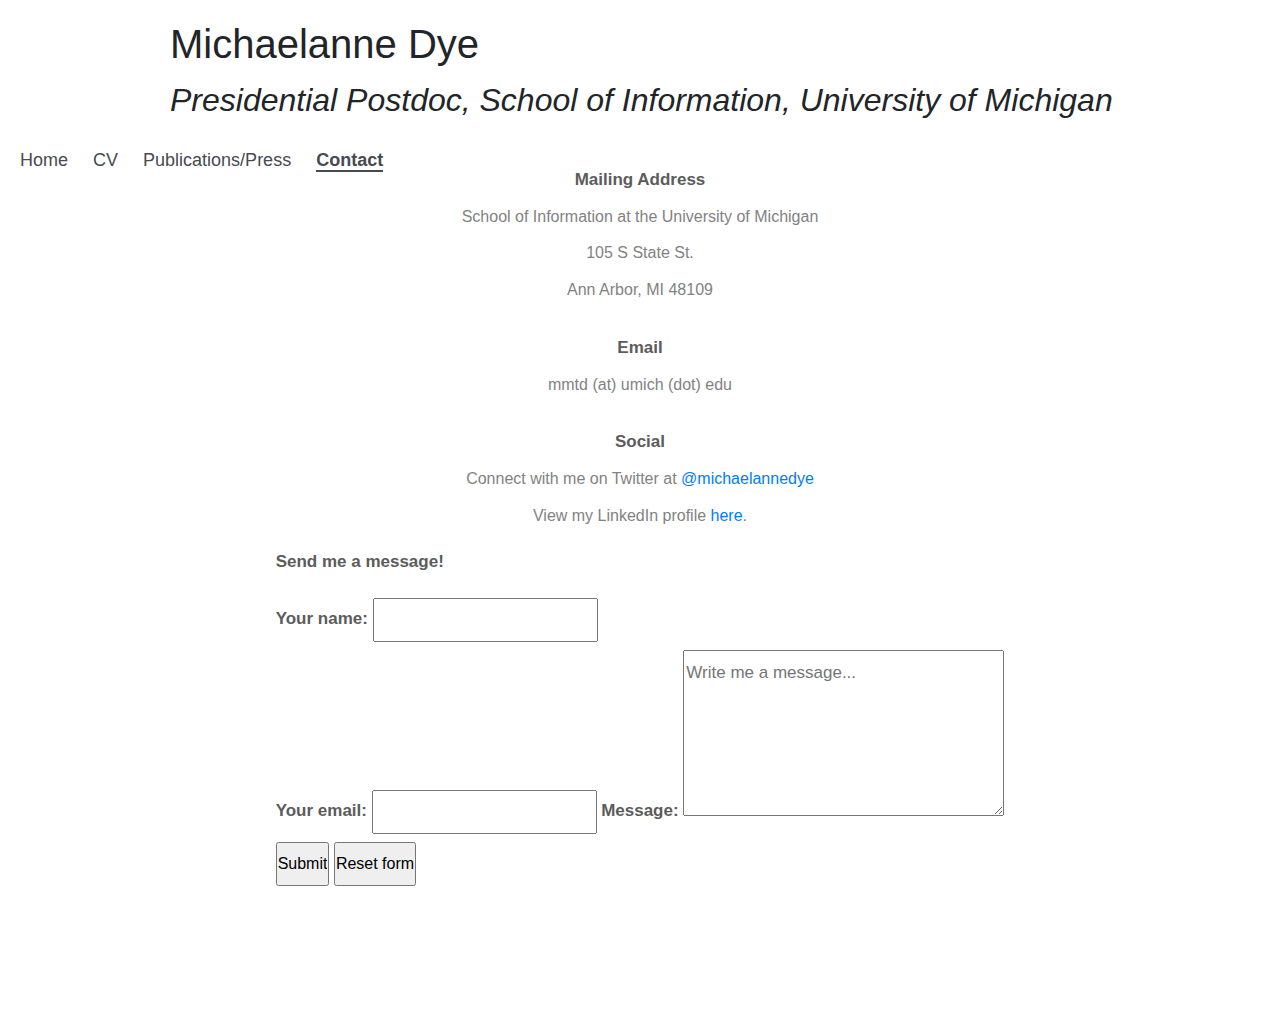
==== contact.html @ 2bfb735a "update contact" ====
<html>
	<head>
		<meta charset="utf-8">
		<link rel="stylesheet" type="text/css" href="css/html5reset.css">
		<link rel="stylesheet" type="text/css" href="css/style.css">

		<meta name="viewport" content="width=device-width, initial-scale=1.0">
		<link href="//maxcdn.bootstrapcdn.com/bootstrap/4.1.1/css/bootstrap.min.css" rel="stylesheet" id="bootstrap-css">
		<script src="//maxcdn.bootstrapcdn.com/bootstrap/4.1.1/js/bootstrap.min.js"></script>
		<script src="//cdnjs.cloudflare.com/ajax/libs/jquery/3.2.1/jquery.min.js"></script>

		<link href="https://fonts.googleapis.com/css?family=Crimson+Text&display=swap" rel="stylesheet">


		<title>Contact Me</title>

	</head>

	<body>
    <div class="skip"><a href="#main_index">Skip to Main Content</a></div>
    <div class="wrapper">
			<div class = "nav">
				<header id="main">
						<h1>Michaelanne Dye</h1>
						<h2 class="description">Presidential Postdoc, School of Information, University of Michigan</h2>
				</header>
				<nav>
					<ul>
						<li><a href="index.html">Home</a></li>
						<li><a href="about.html">CV</a></li>
						<li><a href="publications.html">Publications/Press</a></li>
						<li><a href="contact.html" class = "active">Contact</a></li>
					</ul>
				</nav>
			</div>
		</div>
			<div class = "contact_container">
				<div class="contact-image">
					<img src="images/michaelanne1.jpg" id = "contact_me" alt = "my headshot">
				</div>
				<div class="contact_text_info">
					<div class="mailing_address">
						<p class="info_labels">Mailing Address</p>
						<p>School of Information at the University of Michigan</p>
						<p>105 S State St.</p>
						<p>Ann Arbor, MI 48109</p>
					</div>
					<br>
					<p class="info_labels">Email</p>
					<p id="email"> mmtd (at) umich (dot) edu</p>
					<br>
					<p class="info_labels">Social</p>
					<p>Connect with me on Twitter at <a href="http://twitter.com/michaelannedye" target="_blank" rel="noopener">@michaelannedye</a></p>
					<p>View my LinkedIn profile <a href="https://www.linkedin.com/in/michaelannedye" target="_blank" rel="noopener">here</a>.</p>
				</div>
				<div class="email_form">
					<form id="email" name="emailform" action="https://formspree.io/myyzjlgw" method="POST">
					  <p id="form_title">Send me a message!</p>
				      <label>Your name: <input type="text" name="name"></label><br>
				      <label>Your email: <input type="email" name="_replyto"><br></label>
				      <label>Message: <textarea textarea rows="4" cols="30" name="message" placeholder="Write me a message..."></textarea></label>
				      <input type="hidden" name="_subject" value="[Portfolio] New Message from your Website!"/>
				      <br>
				      <input type="submit" value="Submit">
				      <input type="reset" value="Reset form">
				  </form>
				</div>
				<div>
					<img src="images/image3.jpeg" id = "cont_building_image" alt = "buildings">
				</div>
			</div>
		</div>

	<footer>
      <div id="footer">
        <div class="footer_container">
          <a href="mailto:jezzhang@umich.edu" aria-label="Mail" target="_blank"><i class="fas fa-envelope"></i></a>
          <a href="https://www.linkedin.com/in/jessica-zhang-287b08150/" aria-label="Linkedin" target="_blank"><i class="fab fa-linkedin"></i></a>
          <a href="https://github.com/jezzhang/" aria-label="Github" target="-blank"><i class="fab fa-github"></i></a>
          <a href="https://www.facebook.com/jezzhang10" aria-label="Facebook" target="_blank"><i class="fab fa-facebook-square"></i></a>
        </div>
      </div>
    </footer>
</body>
</html>
---- css/style.css ----
/* overlapping style */
html{
    scroll-behavior: smooth;

}

body{
  background-color: white;
  font-size: 18px;
  margin: 0;
  padding: 0;
  font-family: 'Crimson Text', serif;

}

p {
  color: #828282;
  font-size: 12px;

}

h1 {
  font-size: 25px;

}

h2 {
  font-size: 5px;
  padding-top: 8px;
  font-style: italic;
}

h3 {
  padding-top: 20px;
  font-size: 15px;
  font-weight: bolder;

}



.container {
  grid-column: 1 / -1;
  grid-row: 2 / span 1;
}

.nav{
  vertical-align: middle;
  grid-column: 1 / -1;
  grid-row: 1 / span 1;

  display: grid;
  grid-template-columns: 50% 50%;
  grid-template-rows: 1fr;

  font-size: 12px;
  background-color: #ffffff;
  padding-top: 20px;
  margin-left: 20px;
  padding-right: 30px;

}

#main {
  grid-column: 1 / span 1;
  grid-row: 1 / -1;

	margin: none;
  display: inline-block;
  text-align: left;

}

nav {
  grid-column: 2 / span 1;
  grid-row: 1 / -1;
  text-align: right;
  font-size: 15px;
  padding-top: 20px;


}

nav ul{
  list-style-type: none;
}

nav li{
  display: inline-block;
}

nav a{
  color: #474A51;
  text-decoration: none;
}

nav a:hover{
  border-bottom: 1px solid #474A51;
}

nav a.active {
  border-bottom: 2px solid #474A51;
  background-color: transparent;
  font-weight: bold;

}


.skip a{
  background: white;
  left: 0;
  padding: 6px;
  position: absolute;
  top: -40px;
  -webkit-transition: top 1s ease-out;
  transition: top 1s ease-out;
  z-index: 1;
}

.skip a:focus{
  top:0px;
}

.date {
  color: black;
  font-weight: bold;

}

#footer {
  padding: 60px 0 40px;
  display: flex;
  align-items: center;
  justify-content: center;
  text-align: center;

  width: 100%;
}




/* home page styling */

.wrapper{
  display: grid;
  grid-template-columns: 1fr;
  grid-template-rows: 80px 1fr 80px;

}

.container {
  grid-column: 1 / -1;
  grid-row: 2 / span 1;

}
.important_about {
  color: black;
}

.about-image {
  padding-top: 50px;
  grid-column: 2 / 3;
  grid-row: 1 / span 1;
  text-align: center;

}

.summary {
  grid-column: 2 / 3;
  grid-row: 3 / 4;
  padding-bottom: 90px;
}

.news {
  grid-column: 2 / 3;
  grid-row: 3 / -1;
  padding-top: 90px;
}


a {
  text-decoration: none;
  background-color: transparent;
}

ul.timeline {
    list-style-type: none;
    position: relative;
}
ul.timeline:before {
    content: ' ';
    background: #d4d9df;
    display: inline-block;
    position: absolute;
    left: 29px;
    width: 2px;
    height: 100%;
    z-index: 400;
}
ul.timeline > li {
    margin: 20px 0;
    padding-left: 70px;
}
ul.timeline > li:before {
    content: ' ';
    background: white;
    display: inline-block;
    position: absolute;
    /* border-radius: 50%; */
    transform: rotate(45deg);
    border: 2px solid black;
    left: 23px;
    width: 10px;
    height: 10px;
    z-index: 400;
}

/*contact page styling*/
.contact_container{
  display: grid;
  grid-template-columns: 12% 38% 38% 12%;
  grid-template-rows: 1fr 1fr;
}

.contact-image {
  display: none;
}

.contact_text_info {
  color: #828282;
  padding-top: 1%;
  grid-column: 2 / -2;
  text-align: center;
  grid-row: 1 / span;
  line-height: 1.3em;
}

.email_form{
  grid-column: 2 / -2;
  grid-row: 2 / span;
  text-align: center;
  line-height: 2.5em;
}

form{
  display:inline-block;
  text-align: left;
}

.info_labels, label, #form_title {
  color: #5C5C5C;
  font-weight: bold;
  font-size: 17px;
}

input{
  padding: 0;
}

#cont_building_image{
  display: none;
}

@media screen and (min-width: 600px) and (max-width: 1000px) {

}


@media screen and (min-width: 1000px){

  h1 {
    font-size: 30px;

  }

  h2{
    padding-top: 5px;
    font-size: 15px;
  }

  h3 {
    font-size: 20px;
    padding-top: 0px;
  }

  p {
    font-size: 16px;

  }

  .nav {
      padding-right: 100px;
  }

  #main {
    padding-left: 150px;

  }

  nav {
    font-size: 18px;

  }

  nav li{
    padding-right: 20px;
  }


  .container{
    display: grid;
    grid-template-columns: 12% 38% 38% 12%;
    grid-template-rows: 400px 400px;

  }

  .about-image {
    grid-column: 2 / 3;
    grid-row: 1 / span 1;

    text-align: left;

    }
  }

  .summary {
    grid-column: 2 / span 1;
    grid-row: 2 / span 1;
    padding-bottom: 0px;
  }

  .news {
    grid-column: 3 / 4;
    grid-row: 1 / -1;
    padding-top: 0px;
  }
}
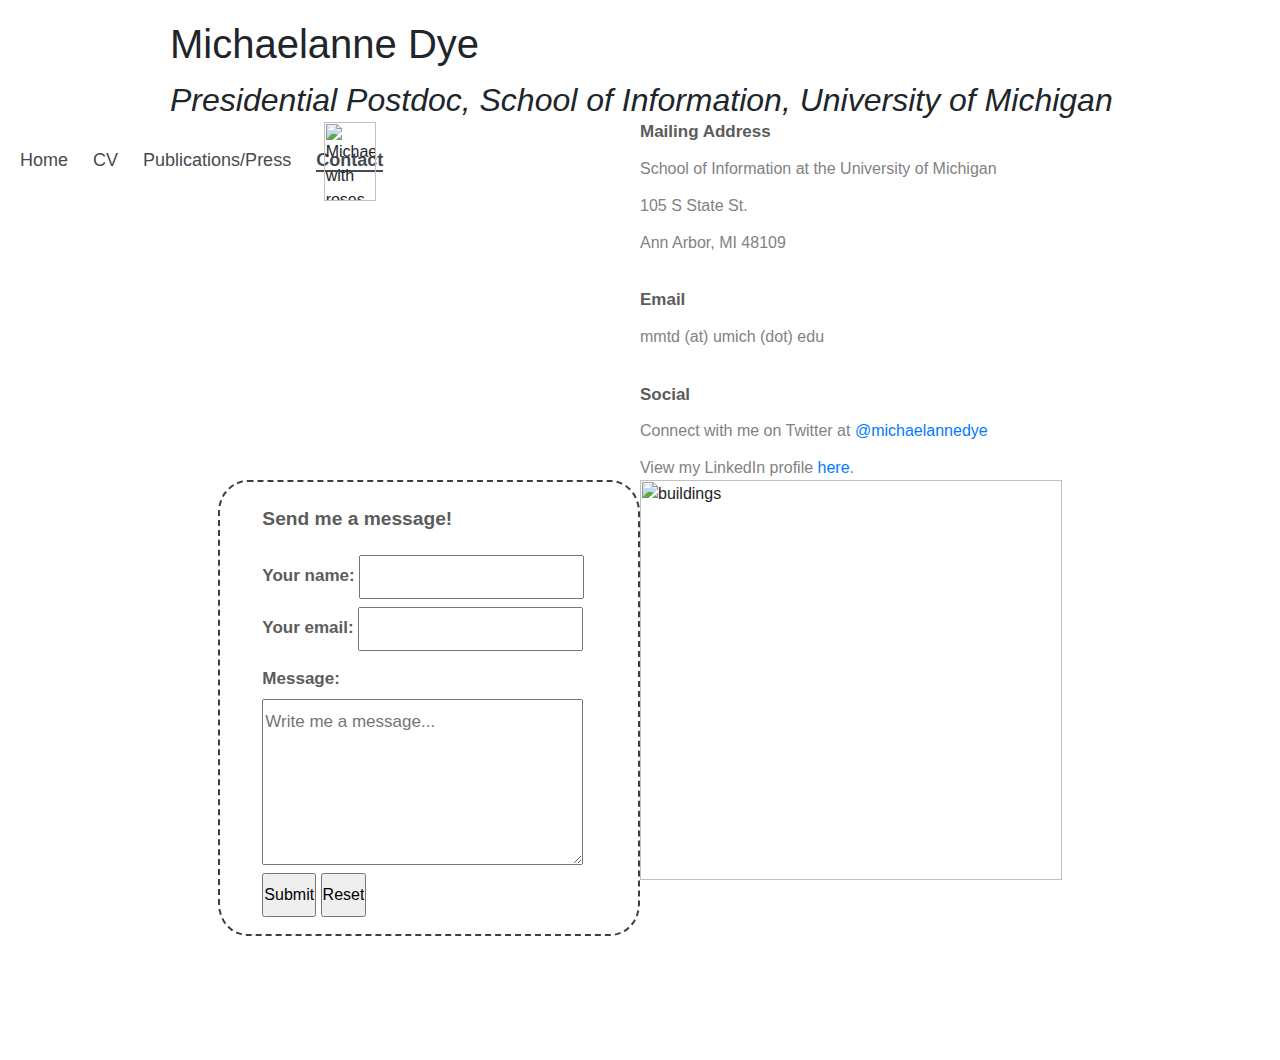
==== commit 946d335a: "Update contact and tablet query" ====
--- a/contact.html
+++ b/contact.html
@@ -33,11 +33,11 @@
 					</ul>
 				</nav>
 			</div>
-		</div>
-			<div class = "contact_container">
-				<div class="contact-image">
-					<img src="images/michaelanne1.jpg" id = "contact_me" alt = "my headshot">
+			<div class = "container">
+				<div class = "contact_image">
+					<img src="images/michaelanne2.jpg" id = "rose" alt = "Michaelanne with roses">
 				</div>
+				
 				<div class="contact_text_info">
 					<div class="mailing_address">
 						<p class="info_labels">Mailing Address</p>
@@ -53,25 +53,26 @@
 					<p>Connect with me on Twitter at <a href="http://twitter.com/michaelannedye" target="_blank" rel="noopener">@michaelannedye</a></p>
 					<p>View my LinkedIn profile <a href="https://www.linkedin.com/in/michaelannedye" target="_blank" rel="noopener">here</a>.</p>
 				</div>
+			
 				<div class="email_form">
 					<form id="email" name="emailform" action="https://formspree.io/myyzjlgw" method="POST">
 					  <p id="form_title">Send me a message!</p>
-				      <label>Your name: <input type="text" name="name"></label><br>
-				      <label>Your email: <input type="email" name="_replyto"><br></label>
-				      <label>Message: <textarea textarea rows="4" cols="30" name="message" placeholder="Write me a message..."></textarea></label>
+				      <label>Your name: <input required type="text" name="name"></label><br>
+				      <label>Your email: <input required type="email" name="_replyto"><br></label>
+				      <label>Message: <textarea required textarea rows="4" cols="30" name="message" placeholder="Write me a message..."></textarea></label>
 				      <input type="hidden" name="_subject" value="[Portfolio] New Message from your Website!"/>
 				      <br>
 				      <input type="submit" value="Submit">
-				      <input type="reset" value="Reset form">
+				      <input type="reset" value="Reset">
 				  </form>
 				</div>
-				<div>
+				<div class = "contact_building_img">
 					<img src="images/image3.jpeg" id = "cont_building_image" alt = "buildings">
 				</div>
 			</div>
 		</div>
 
-	<footer>
+    <footer>
       <div id="footer">
         <div class="footer_container">
           <a href="mailto:jezzhang@umich.edu" aria-label="Mail" target="_blank"><i class="fas fa-envelope"></i></a>
@@ -81,5 +82,5 @@
         </div>
       </div>
     </footer>
-</body>
+  </body>
 </html>--- a/css/style.css
+++ b/css/style.css
@@ -216,29 +216,29 @@
     z-index: 400;
 }
 
-/*contact page styling*/
-.contact_container{
+                              /*contact page styling*/
+/*.contact_container{
   display: grid;
   grid-template-columns: 12% 38% 38% 12%;
   grid-template-rows: 1fr 1fr;
-}
-
-.contact-image {
+}*/
+
+.contact_image {
   display: none;
 }
 
 .contact_text_info {
   color: #828282;
   padding-top: 1%;
-  grid-column: 2 / -2;
+  /*grid-column: 2 / -2;*/
   text-align: center;
-  grid-row: 1 / span;
+  /*grid-row: 1 / span;*/
   line-height: 1.3em;
 }
 
 .email_form{
-  grid-column: 2 / -2;
-  grid-row: 2 / span;
+  /*grid-column: 2 / -2;*/
+  /*grid-row: 2 / span;*/
   text-align: center;
   line-height: 2.5em;
 }
@@ -254,15 +254,43 @@
   font-size: 17px;
 }
 
-input{
+input {
   padding: 0;
 }
 
-#cont_building_image{
+.contact_building_img {
   display: none;
 }
 
-@media screen and (min-width: 600px) and (max-width: 1000px) {
+@media screen and (min-width: 600px) {
+/*Contact page styling*/
+.contact_image {
+  display: inline-block;
+  grid-column: 2 / 3;
+  grid-row: 1 / span 1;
+}
+
+#rose{
+  width: 50%;
+  padding-top: 10%;
+  padding-left: 25%;
+}
+
+.contact_text_info {
+  grid-column: 3 / 4;
+  grid-row: 1 / span 1;
+  text-align: left;
+  padding-top: 10%;
+}
+
+#form_title {
+  font-size: 1.2em;
+}
+
+.email_form{
+  grid-column: 2 / -1;
+  grid-row: 2 / -1;
+}
 
 }
 
@@ -320,8 +348,6 @@
     grid-row: 1 / span 1;
 
     text-align: left;
-
-    }
   }
 
   .summary {
@@ -335,4 +361,29 @@
     grid-row: 1 / -1;
     padding-top: 0px;
   }
-}
+
+/*Contact page*/
+form {
+  border: 2.3px dashed #3F3E3E;
+  padding: 4% 10% 4% 10%;
+  border-radius: 7%;
+}
+
+.email_form{
+  grid-column: 2 / 3;
+  grid-row: 2 / -1;
+}
+
+.contact_building_img{
+  display: inline-block;
+  grid-column: 3 / 4;
+  grid-row: 2 / -1;
+}
+
+#cont_building_image{
+  width: 100%;
+  height: auto;
+}
+
+
+}
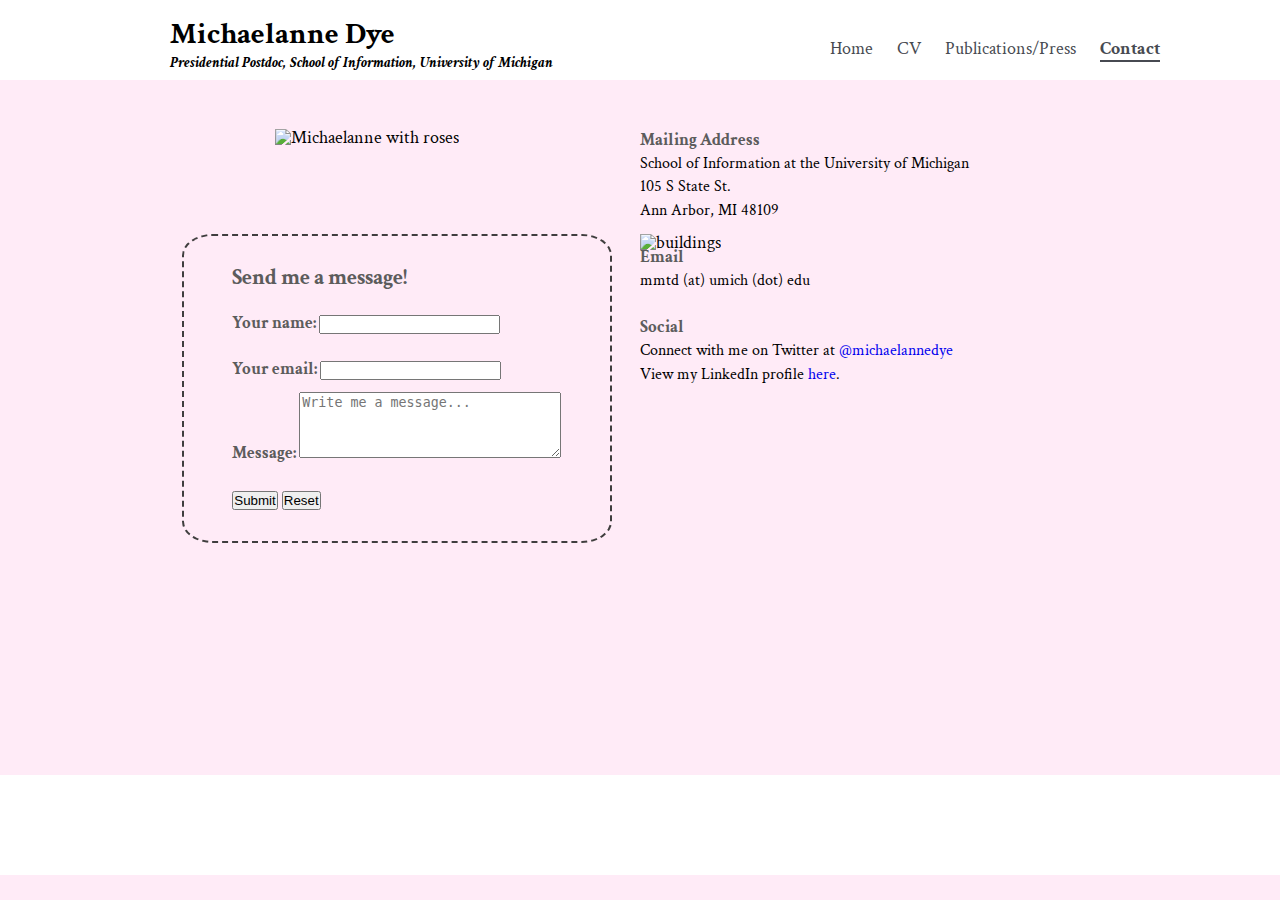
==== commit 54a0c27a: "yet another" ====
--- a/contact.html
+++ b/contact.html
@@ -1,13 +1,11 @@
-<html>
+<!DOCTYPE html>
+<html lang="en">
 	<head>
 		<meta charset="utf-8">
 		<link rel="stylesheet" type="text/css" href="css/html5reset.css">
 		<link rel="stylesheet" type="text/css" href="css/style.css">
 
 		<meta name="viewport" content="width=device-width, initial-scale=1.0">
-		<link href="//maxcdn.bootstrapcdn.com/bootstrap/4.1.1/css/bootstrap.min.css" rel="stylesheet" id="bootstrap-css">
-		<script src="//maxcdn.bootstrapcdn.com/bootstrap/4.1.1/js/bootstrap.min.js"></script>
-		<script src="//cdnjs.cloudflare.com/ajax/libs/jquery/3.2.1/jquery.min.js"></script>
 
 		<link href="https://fonts.googleapis.com/css?family=Crimson+Text&display=swap" rel="stylesheet">
 
@@ -27,14 +25,14 @@
 				<nav>
 					<ul>
 						<li><a href="index.html">Home</a></li>
-						<li><a href="about.html">CV</a></li>
+						<li><a href="michaelannedye_cv_2019.pdf">CV</a></li>
 						<li><a href="publications.html">Publications/Press</a></li>
 						<li><a href="contact.html" class = "active">Contact</a></li>
 					</ul>
 				</nav>
 			</div>
 			<div class = "container">
-				<div class = "contact_image">
+				<div class = "contact_image" id = "main_index">
 					<img src="images/michaelanne2.jpg" id = "rose" alt = "Michaelanne with roses">
 				</div>
 				
@@ -47,7 +45,7 @@
 					</div>
 					<br>
 					<p class="info_labels">Email</p>
-					<p id="email"> mmtd (at) umich (dot) edu</p>
+					<p> mmtd (at) umich (dot) edu</p>
 					<br>
 					<p class="info_labels">Social</p>
 					<p>Connect with me on Twitter at <a href="http://twitter.com/michaelannedye" target="_blank" rel="noopener">@michaelannedye</a></p>
@@ -59,7 +57,7 @@
 					  <p id="form_title">Send me a message!</p>
 				      <label>Your name: <input required type="text" name="name"></label><br>
 				      <label>Your email: <input required type="email" name="_replyto"><br></label>
-				      <label>Message: <textarea required textarea rows="4" cols="30" name="message" placeholder="Write me a message..."></textarea></label>
+				      <label>Message: <textarea required rows="4" cols="30" name="message" placeholder="Write me a message..."></textarea></label>
 				      <input type="hidden" name="_subject" value="[Portfolio] New Message from your Website!"/>
 				      <br>
 				      <input type="submit" value="Submit">
--- a/css/style.css
+++ b/css/style.css
@@ -5,16 +5,15 @@
 }
 
 body{
-  background-color: white;
+  background-color: #FFEBF7;
   font-size: 18px;
   margin: 0;
   padding: 0;
   font-family: 'Crimson Text', serif;
-
 }
 
 p {
-  color: #828282;
+  color: black;
   font-size: 12px;
 
 }
@@ -39,11 +38,6 @@
 
 
 
-.container {
-  grid-column: 1 / -1;
-  grid-row: 2 / span 1;
-}
-
 .nav{
   vertical-align: middle;
   grid-column: 1 / -1;
@@ -56,7 +50,7 @@
   font-size: 12px;
   background-color: #ffffff;
   padding-top: 20px;
-  margin-left: 20px;
+  padding-left: 20px;
   padding-right: 30px;
 
 }
@@ -129,11 +123,11 @@
 
 #footer {
   padding: 60px 0 40px;
-  display: flex;
+  display: inline-block;
+  background-color: white;
   align-items: center;
   justify-content: center;
   text-align: center;
-
   width: 100%;
 }
 
@@ -170,7 +164,10 @@
   grid-column: 2 / 3;
   grid-row: 3 / 4;
   padding-bottom: 90px;
-}
+  padding-right: 2%;
+  line-height: 1.5em;
+}
+
 
 .news {
   grid-column: 2 / 3;
@@ -207,7 +204,6 @@
     background: white;
     display: inline-block;
     position: absolute;
-    /* border-radius: 50%; */
     transform: rotate(45deg);
     border: 2px solid black;
     left: 23px;
@@ -216,12 +212,33 @@
     z-index: 400;
 }
 
-                              /*contact page styling*/
-/*.contact_container{
-  display: grid;
-  grid-template-columns: 12% 38% 38% 12%;
-  grid-template-rows: 1fr 1fr;
-}*/
+
+/* publication page styling */
+
+.publications {
+  padding-top: 40px;
+  grid-column: 2 / 4;
+  grid-row: 1 / 3;
+}
+
+.year{
+  font-weight: bold;
+  font-size: 28px;
+  /* padding-left: 30px; */
+  padding-bottom: 15px;
+  font-style: italic;
+}
+.pub{
+  padding-bottom: 10px;
+  font-size: 20px;
+  text-decoration: underline;
+}
+.pub1{
+  padding-left: 7%;
+  padding-right: 7%;
+}
+
+/*contact page styling*/
 
 .contact_image {
   display: none;
@@ -230,15 +247,11 @@
 .contact_text_info {
   color: #828282;
   padding-top: 1%;
-  /*grid-column: 2 / -2;*/
   text-align: center;
-  /*grid-row: 1 / span;*/
   line-height: 1.3em;
 }
 
 .email_form{
-  /*grid-column: 2 / -2;*/
-  /*grid-row: 2 / span;*/
   text-align: center;
   line-height: 2.5em;
 }
@@ -339,7 +352,7 @@
   .container{
     display: grid;
     grid-template-columns: 12% 38% 38% 12%;
-    grid-template-rows: 400px 400px;
+    grid-template-rows: 25% 25% 50%;
 
   }
 
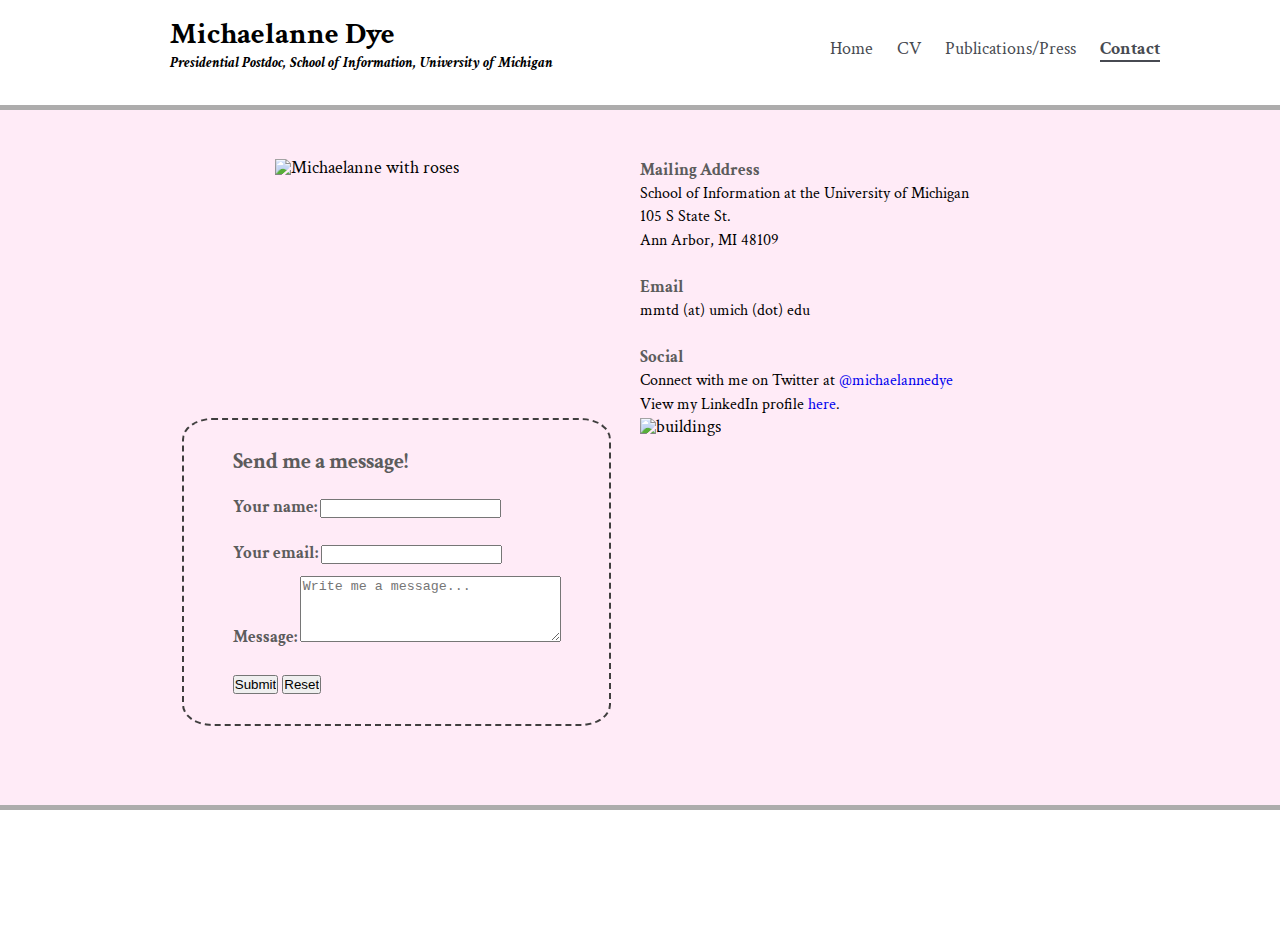
==== commit df0e33e1: "Add files via upload" ====
--- a/contact.html
+++ b/contact.html
@@ -35,7 +35,7 @@
 				<div class = "contact_image" id = "main_index">
 					<img src="images/michaelanne2.jpg" id = "rose" alt = "Michaelanne with roses">
 				</div>
-				
+
 				<div class="contact_text_info">
 					<div class="mailing_address">
 						<p class="info_labels">Mailing Address</p>
@@ -45,19 +45,19 @@
 					</div>
 					<br>
 					<p class="info_labels">Email</p>
-					<p> mmtd (at) umich (dot) edu</p>
+					<p id="email"> mmtd (at) umich (dot) edu</p>
 					<br>
 					<p class="info_labels">Social</p>
 					<p>Connect with me on Twitter at <a href="http://twitter.com/michaelannedye" target="_blank" rel="noopener">@michaelannedye</a></p>
 					<p>View my LinkedIn profile <a href="https://www.linkedin.com/in/michaelannedye" target="_blank" rel="noopener">here</a>.</p>
 				</div>
-			
+
 				<div class="email_form">
 					<form id="email" name="emailform" action="https://formspree.io/myyzjlgw" method="POST">
 					  <p id="form_title">Send me a message!</p>
 				      <label>Your name: <input required type="text" name="name"></label><br>
 				      <label>Your email: <input required type="email" name="_replyto"><br></label>
-				      <label>Message: <textarea required rows="4" cols="30" name="message" placeholder="Write me a message..."></textarea></label>
+				      <label>Message: <textarea required textarea rows="4" cols="30" name="message" placeholder="Write me a message..."></textarea></label>
 				      <input type="hidden" name="_subject" value="[Portfolio] New Message from your Website!"/>
 				      <br>
 				      <input type="submit" value="Submit">
@@ -71,14 +71,13 @@
 		</div>
 
     <footer>
-      <div id="footer">
+			<div id="footer">
         <div class="footer_container">
-          <a href="mailto:jezzhang@umich.edu" aria-label="Mail" target="_blank"><i class="fas fa-envelope"></i></a>
-          <a href="https://www.linkedin.com/in/jessica-zhang-287b08150/" aria-label="Linkedin" target="_blank"><i class="fab fa-linkedin"></i></a>
-          <a href="https://github.com/jezzhang/" aria-label="Github" target="-blank"><i class="fab fa-github"></i></a>
-          <a href="https://www.facebook.com/jezzhang10" aria-label="Facebook" target="_blank"><i class="fab fa-facebook-square"></i></a>
+					<a href="mailto:mdye@gatech.edu" aria-label="Mail" target="_blank"><i class="fas fa-envelope"></i></a>
+          <a href="https://www.linkedin.com/in/michaelannedye" aria-label="Linkedin" target="_blank"><i class="fab fa-linkedin"></i></a>
+          <a href="http://twitter.com/michaelannedye" aria-label="Twitter" target="-blank"><i class="fab fa-twitter"></i></i></a>
         </div>
       </div>
     </footer>
   </body>
-</html>+</html>
--- a/css/style.css
+++ b/css/style.css
@@ -52,6 +52,8 @@
   padding-top: 20px;
   padding-left: 20px;
   padding-right: 30px;
+
+  border-bottom: 5px solid #adacac;
 
 }
 
@@ -129,8 +131,16 @@
   justify-content: center;
   text-align: center;
   width: 100%;
-}
-
+
+  border-top: 5px solid #adacac;
+}
+
+.fas, .fab {
+    color: #ffb8e2 !important;
+    margin: 0px 20px 10px 20px;
+    font-size: 30px;
+
+}
 
 
 
@@ -139,7 +149,7 @@
 .wrapper{
   display: grid;
   grid-template-columns: 1fr;
-  grid-template-rows: 80px 1fr 80px;
+  grid-template-rows: 110px 1fr 80px;
 
 }
 
@@ -187,7 +197,7 @@
 }
 ul.timeline:before {
     content: ' ';
-    background: #d4d9df;
+    background: #adacac;
     display: inline-block;
     position: absolute;
     left: 29px;
@@ -276,34 +286,35 @@
 }
 
 @media screen and (min-width: 600px) {
-/*Contact page styling*/
-.contact_image {
-  display: inline-block;
-  grid-column: 2 / 3;
-  grid-row: 1 / span 1;
-}
-
-#rose{
-  width: 50%;
-  padding-top: 10%;
-  padding-left: 25%;
-}
-
-.contact_text_info {
-  grid-column: 3 / 4;
-  grid-row: 1 / span 1;
-  text-align: left;
-  padding-top: 10%;
-}
-
-#form_title {
-  font-size: 1.2em;
-}
-
-.email_form{
-  grid-column: 2 / -1;
-  grid-row: 2 / -1;
-}
+
+  /*Contact page styling*/
+  .contact_image {
+    display: inline-block;
+    grid-column: 2 / 3;
+    grid-row: 1 / span 1;
+  }
+
+  #rose{
+    width: 50%;
+    padding-top: 10%;
+    padding-left: 25%;
+  }
+
+  .contact_text_info {
+    grid-column: 3 / 4;
+    grid-row: 1 / span 1;
+    text-align: left;
+    padding-top: 10%;
+  }
+
+  #form_title {
+    font-size: 1.2em;
+  }
+
+  .email_form{
+    grid-column: 2 / -1;
+    grid-row: 2 / -1;
+  }
 
 }
 
@@ -384,13 +395,13 @@
 
 .email_form{
   grid-column: 2 / 3;
-  grid-row: 2 / -1;
+  grid-row: 3 / -1;
 }
 
 .contact_building_img{
   display: inline-block;
   grid-column: 3 / 4;
-  grid-row: 2 / -1;
+  grid-row: 3 / -1;
 }
 
 #cont_building_image{
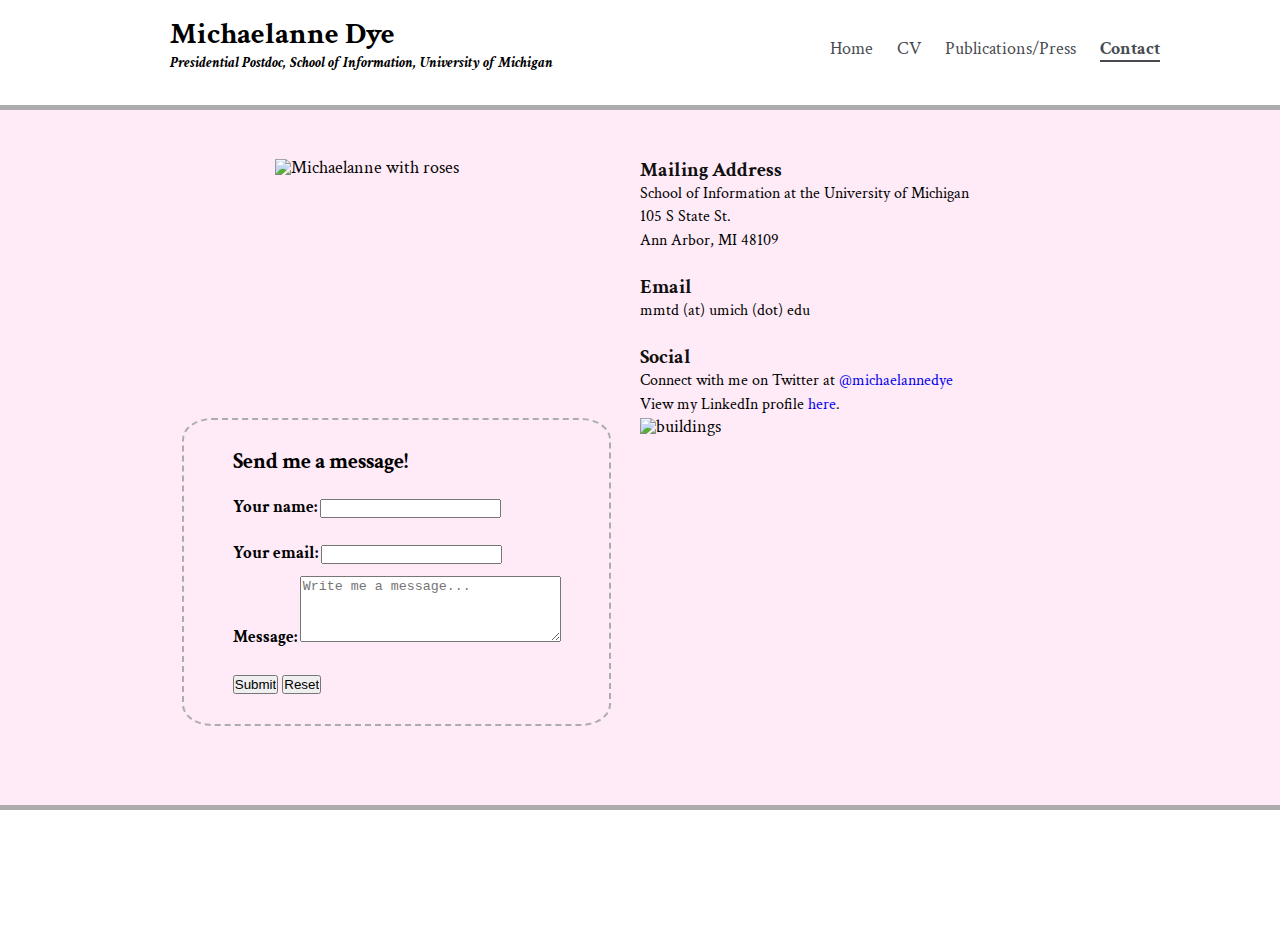
==== commit a7fa2215: "change title of contact page" ====
--- a/contact.html
+++ b/contact.html
@@ -7,10 +7,12 @@
 
 		<meta name="viewport" content="width=device-width, initial-scale=1.0">
 
+		<link rel="stylesheet" href="https://use.fontawesome.com/releases/v5.3.1/css/all.css" integrity="sha384-mzrmE5qonljUremFsqc01SB46JvROS7bZs3IO2EmfFsd15uHvIt+Y8vEf7N7fWAU" crossorigin="anonymous">
+
 		<link href="https://fonts.googleapis.com/css?family=Crimson+Text&display=swap" rel="stylesheet">
 
 
-		<title>Contact Me</title>
+		<title>Contact Michaelanne</title>
 
 	</head>
 
@@ -33,21 +35,21 @@
 			</div>
 			<div class = "container">
 				<div class = "contact_image" id = "main_index">
-					<img src="images/michaelanne2.jpg" id = "rose" alt = "Michaelanne with roses">
+					<img src="images/michaelanne1.jpg" id = "rose" alt = "Michaelanne with roses">
 				</div>
 
 				<div class="contact_text_info">
 					<div class="mailing_address">
-						<p class="info_labels">Mailing Address</p>
+						<h3>Mailing Address</h3>
 						<p>School of Information at the University of Michigan</p>
 						<p>105 S State St.</p>
 						<p>Ann Arbor, MI 48109</p>
 					</div>
 					<br>
-					<p class="info_labels">Email</p>
-					<p id="email"> mmtd (at) umich (dot) edu</p>
+					<h3>Email</h3>
+					<p id="email1"> mmtd (at) umich (dot) edu</p>
 					<br>
-					<p class="info_labels">Social</p>
+					<h3>Social</h3>
 					<p>Connect with me on Twitter at <a href="http://twitter.com/michaelannedye" target="_blank" rel="noopener">@michaelannedye</a></p>
 					<p>View my LinkedIn profile <a href="https://www.linkedin.com/in/michaelannedye" target="_blank" rel="noopener">here</a>.</p>
 				</div>
@@ -57,7 +59,7 @@
 					  <p id="form_title">Send me a message!</p>
 				      <label>Your name: <input required type="text" name="name"></label><br>
 				      <label>Your email: <input required type="email" name="_replyto"><br></label>
-				      <label>Message: <textarea required textarea rows="4" cols="30" name="message" placeholder="Write me a message..."></textarea></label>
+				      <label>Message: <textarea required rows="4" cols="30" name="message" placeholder="Write me a message..."></textarea></label>
 				      <input type="hidden" name="_subject" value="[Portfolio] New Message from your Website!"/>
 				      <br>
 				      <input type="submit" value="Submit">
@@ -65,7 +67,7 @@
 				  </form>
 				</div>
 				<div class = "contact_building_img">
-					<img src="images/image3.jpeg" id = "cont_building_image" alt = "buildings">
+					<img src="images/image1.jpeg" id = "cont_building_image" alt = "buildings">
 				</div>
 			</div>
 		</div>
@@ -75,7 +77,7 @@
         <div class="footer_container">
 					<a href="mailto:mdye@gatech.edu" aria-label="Mail" target="_blank"><i class="fas fa-envelope"></i></a>
           <a href="https://www.linkedin.com/in/michaelannedye" aria-label="Linkedin" target="_blank"><i class="fab fa-linkedin"></i></a>
-          <a href="http://twitter.com/michaelannedye" aria-label="Twitter" target="-blank"><i class="fab fa-twitter"></i></i></a>
+          <a href="http://twitter.com/michaelannedye" aria-label="Twitter" target="-blank"><i class="fab fa-twitter"></i></a>
         </div>
       </div>
     </footer>
--- a/css/style.css
+++ b/css/style.css
@@ -24,7 +24,7 @@
 }
 
 h2 {
-  font-size: 5px;
+  font-size: 8px;
   padding-top: 8px;
   font-style: italic;
 }
@@ -33,6 +33,7 @@
   padding-top: 20px;
   font-size: 15px;
   font-weight: bolder;
+  color: #101010;
 
 }
 
@@ -71,7 +72,7 @@
   grid-column: 2 / span 1;
   grid-row: 1 / -1;
   text-align: right;
-  font-size: 15px;
+  font-size: 12px;
   padding-top: 20px;
 
 
@@ -143,7 +144,6 @@
 }
 
 
-
 /* home page styling */
 
 .wrapper{
@@ -167,22 +167,28 @@
   grid-column: 2 / 3;
   grid-row: 1 / span 1;
   text-align: center;
+  padding-left: 5%;
+  display: block;
+  width: 320px;
+
+  overflow: hidden;
+
+  justify-content: center;
+
 
 }
 
 .summary {
   grid-column: 2 / 3;
   grid-row: 3 / 4;
-  padding-bottom: 90px;
   padding-right: 2%;
-  line-height: 1.5em;
+  line-height: 1em;
 }
 
 
 .news {
   grid-column: 2 / 3;
   grid-row: 3 / -1;
-  padding-top: 90px;
 }
 
 
@@ -233,20 +239,25 @@
 
 .year{
   font-weight: bold;
-  font-size: 28px;
-  /* padding-left: 30px; */
-  padding-bottom: 15px;
+  font-size: 1.5em;
+  padding-top: 3%;
+  padding-bottom: 1%;
   font-style: italic;
 }
 .pub{
-  padding-bottom: 10px;
-  font-size: 20px;
+  padding-bottom: 1%;
+  font-size: 1.2em;
   text-decoration: underline;
 }
 .pub1{
   padding-left: 7%;
   padding-right: 7%;
 }
+
+ul.info_l > li  {
+  padding: 1% 0 2% 7.5%;
+}
+
 
 /*contact page styling*/
 
@@ -264,6 +275,7 @@
 .email_form{
   text-align: center;
   line-height: 2.5em;
+  padding-top: 2%;
 }
 
 form{
@@ -271,8 +283,8 @@
   text-align: left;
 }
 
-.info_labels, label, #form_title {
-  color: #5C5C5C;
+label, #form_title {
+  color: black;
   font-weight: bold;
   font-size: 17px;
 }
@@ -285,7 +297,22 @@
   display: none;
 }
 
+form {
+  border: 2.3px dashed #adacac;
+  padding: 4% 10% 4% 10%;
+  border-radius: 7%;
+}
+
 @media screen and (min-width: 600px) {
+
+  /* home page styling */
+
+  .about-image {
+    padding-left: 0;
+    width: 500px;
+    overflow: hidden;
+
+  }
 
   /*Contact page styling*/
   .contact_image {
@@ -314,6 +341,7 @@
   .email_form{
     grid-column: 2 / -1;
     grid-row: 2 / -1;
+    padding-top: 0;
   }
 
 }
@@ -372,26 +400,25 @@
     grid-row: 1 / span 1;
 
     text-align: left;
+    width: 100%;
+
+    overflow: auto;
   }
 
   .summary {
     grid-column: 2 / span 1;
     grid-row: 2 / span 1;
-    padding-bottom: 0px;
+    padding-bottom: 0;
+    line-height: 1.4em;
   }
 
   .news {
     grid-column: 3 / 4;
     grid-row: 1 / -1;
-    padding-top: 0px;
+    padding-top: 0;
   }
 
 /*Contact page*/
-form {
-  border: 2.3px dashed #3F3E3E;
-  padding: 4% 10% 4% 10%;
-  border-radius: 7%;
-}
 
 .email_form{
   grid-column: 2 / 3;
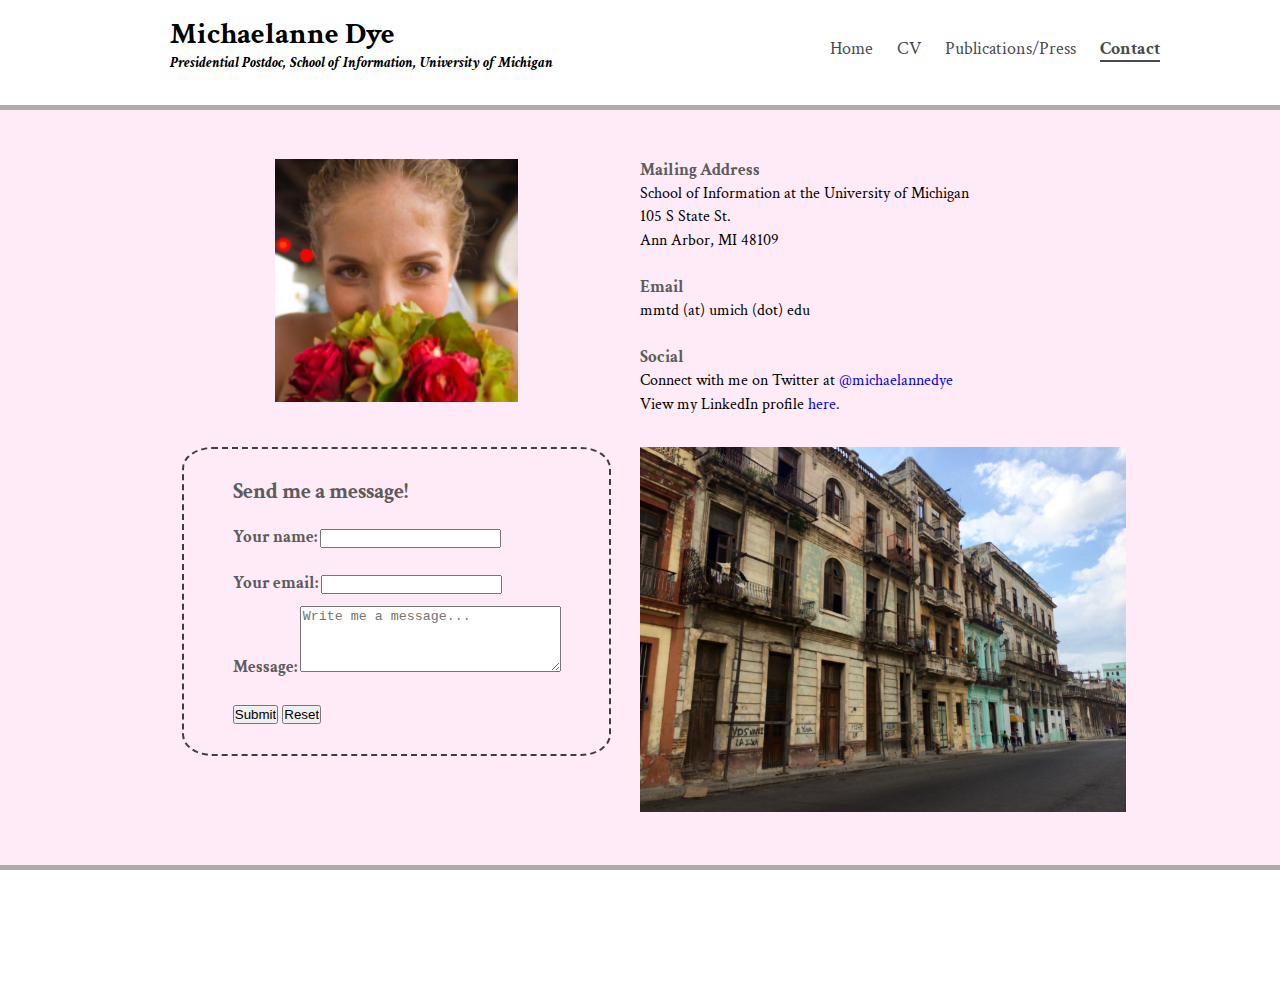
==== commit 2c8f2f1d: "Add files via upload" ====
--- a/contact.html
+++ b/contact.html
@@ -12,7 +12,7 @@
 		<link href="https://fonts.googleapis.com/css?family=Crimson+Text&display=swap" rel="stylesheet">
 
 
-		<title>Contact Michaelanne</title>
+		<title>Contact Me</title>
 
 	</head>
 
@@ -35,21 +35,21 @@
 			</div>
 			<div class = "container">
 				<div class = "contact_image" id = "main_index">
-					<img src="images/michaelanne1.jpg" id = "rose" alt = "Michaelanne with roses">
+					<img src="images/michaelanne2.jpg" id = "rose" alt = "Michaelanne with roses">
 				</div>
 
 				<div class="contact_text_info">
 					<div class="mailing_address">
-						<h3>Mailing Address</h3>
+						<p class="info_labels">Mailing Address</p>
 						<p>School of Information at the University of Michigan</p>
 						<p>105 S State St.</p>
 						<p>Ann Arbor, MI 48109</p>
 					</div>
 					<br>
-					<h3>Email</h3>
-					<p id="email1"> mmtd (at) umich (dot) edu</p>
+					<p class="info_labels">Email</p>
+					<p id="email"> mmtd (at) umich (dot) edu</p>
 					<br>
-					<h3>Social</h3>
+					<p class="info_labels">Social</p>
 					<p>Connect with me on Twitter at <a href="http://twitter.com/michaelannedye" target="_blank" rel="noopener">@michaelannedye</a></p>
 					<p>View my LinkedIn profile <a href="https://www.linkedin.com/in/michaelannedye" target="_blank" rel="noopener">here</a>.</p>
 				</div>
@@ -59,7 +59,7 @@
 					  <p id="form_title">Send me a message!</p>
 				      <label>Your name: <input required type="text" name="name"></label><br>
 				      <label>Your email: <input required type="email" name="_replyto"><br></label>
-				      <label>Message: <textarea required rows="4" cols="30" name="message" placeholder="Write me a message..."></textarea></label>
+				      <label>Message: <textarea required textarea rows="4" cols="30" name="message" placeholder="Write me a message..."></textarea></label>
 				      <input type="hidden" name="_subject" value="[Portfolio] New Message from your Website!"/>
 				      <br>
 				      <input type="submit" value="Submit">
@@ -67,7 +67,7 @@
 				  </form>
 				</div>
 				<div class = "contact_building_img">
-					<img src="images/image1.jpeg" id = "cont_building_image" alt = "buildings">
+					<img src="images/image3.jpeg" id = "cont_building_image" alt = "buildings">
 				</div>
 			</div>
 		</div>
@@ -77,7 +77,7 @@
         <div class="footer_container">
 					<a href="mailto:mdye@gatech.edu" aria-label="Mail" target="_blank"><i class="fas fa-envelope"></i></a>
           <a href="https://www.linkedin.com/in/michaelannedye" aria-label="Linkedin" target="_blank"><i class="fab fa-linkedin"></i></a>
-          <a href="http://twitter.com/michaelannedye" aria-label="Twitter" target="-blank"><i class="fab fa-twitter"></i></a>
+          <a href="http://twitter.com/michaelannedye" aria-label="Twitter" target="-blank"><i class="fab fa-twitter"></i></i></a>
         </div>
       </div>
     </footer>
--- a/css/style.css
+++ b/css/style.css
@@ -33,7 +33,6 @@
   padding-top: 20px;
   font-size: 15px;
   font-weight: bolder;
-  color: #101010;
 
 }
 
@@ -167,13 +166,7 @@
   grid-column: 2 / 3;
   grid-row: 1 / span 1;
   text-align: center;
-  padding-left: 5%;
-  display: block;
-  width: 320px;
-
-  overflow: hidden;
-
-  justify-content: center;
+
 
 
 }
@@ -181,6 +174,7 @@
 .summary {
   grid-column: 2 / 3;
   grid-row: 3 / 4;
+  /* padding-bottom: 90px; */
   padding-right: 2%;
   line-height: 1em;
 }
@@ -189,6 +183,7 @@
 .news {
   grid-column: 2 / 3;
   grid-row: 3 / -1;
+  /* padding-top: 90px; */
 }
 
 
@@ -239,25 +234,20 @@
 
 .year{
   font-weight: bold;
-  font-size: 1.5em;
-  padding-top: 3%;
-  padding-bottom: 1%;
+  font-size: 28px;
+  /* padding-left: 30px; */
+  padding-bottom: 15px;
   font-style: italic;
 }
 .pub{
-  padding-bottom: 1%;
-  font-size: 1.2em;
+  padding-bottom: 10px;
+  font-size: 20px;
   text-decoration: underline;
 }
 .pub1{
   padding-left: 7%;
   padding-right: 7%;
 }
-
-ul.info_l > li  {
-  padding: 1% 0 2% 7.5%;
-}
-
 
 /*contact page styling*/
 
@@ -275,7 +265,6 @@
 .email_form{
   text-align: center;
   line-height: 2.5em;
-  padding-top: 2%;
 }
 
 form{
@@ -283,8 +272,8 @@
   text-align: left;
 }
 
-label, #form_title {
-  color: black;
+.info_labels, label, #form_title {
+  color: #5C5C5C;
   font-weight: bold;
   font-size: 17px;
 }
@@ -297,22 +286,7 @@
   display: none;
 }
 
-form {
-  border: 2.3px dashed #adacac;
-  padding: 4% 10% 4% 10%;
-  border-radius: 7%;
-}
-
 @media screen and (min-width: 600px) {
-
-  /* home page styling */
-
-  .about-image {
-    padding-left: 0;
-    width: 500px;
-    overflow: hidden;
-
-  }
 
   /*Contact page styling*/
   .contact_image {
@@ -341,7 +315,6 @@
   .email_form{
     grid-column: 2 / -1;
     grid-row: 2 / -1;
-    padding-top: 0;
   }
 
 }
@@ -400,25 +373,27 @@
     grid-row: 1 / span 1;
 
     text-align: left;
-    width: 100%;
-
-    overflow: auto;
   }
 
   .summary {
     grid-column: 2 / span 1;
     grid-row: 2 / span 1;
-    padding-bottom: 0;
-    line-height: 1.4em;
+    padding-bottom: 0px;
+    line-height: 1.5em;
   }
 
   .news {
     grid-column: 3 / 4;
     grid-row: 1 / -1;
-    padding-top: 0;
+    padding-top: 0px;
   }
 
 /*Contact page*/
+form {
+  border: 2.3px dashed #3F3E3E;
+  padding: 4% 10% 4% 10%;
+  border-radius: 7%;
+}
 
 .email_form{
   grid-column: 2 / 3;
